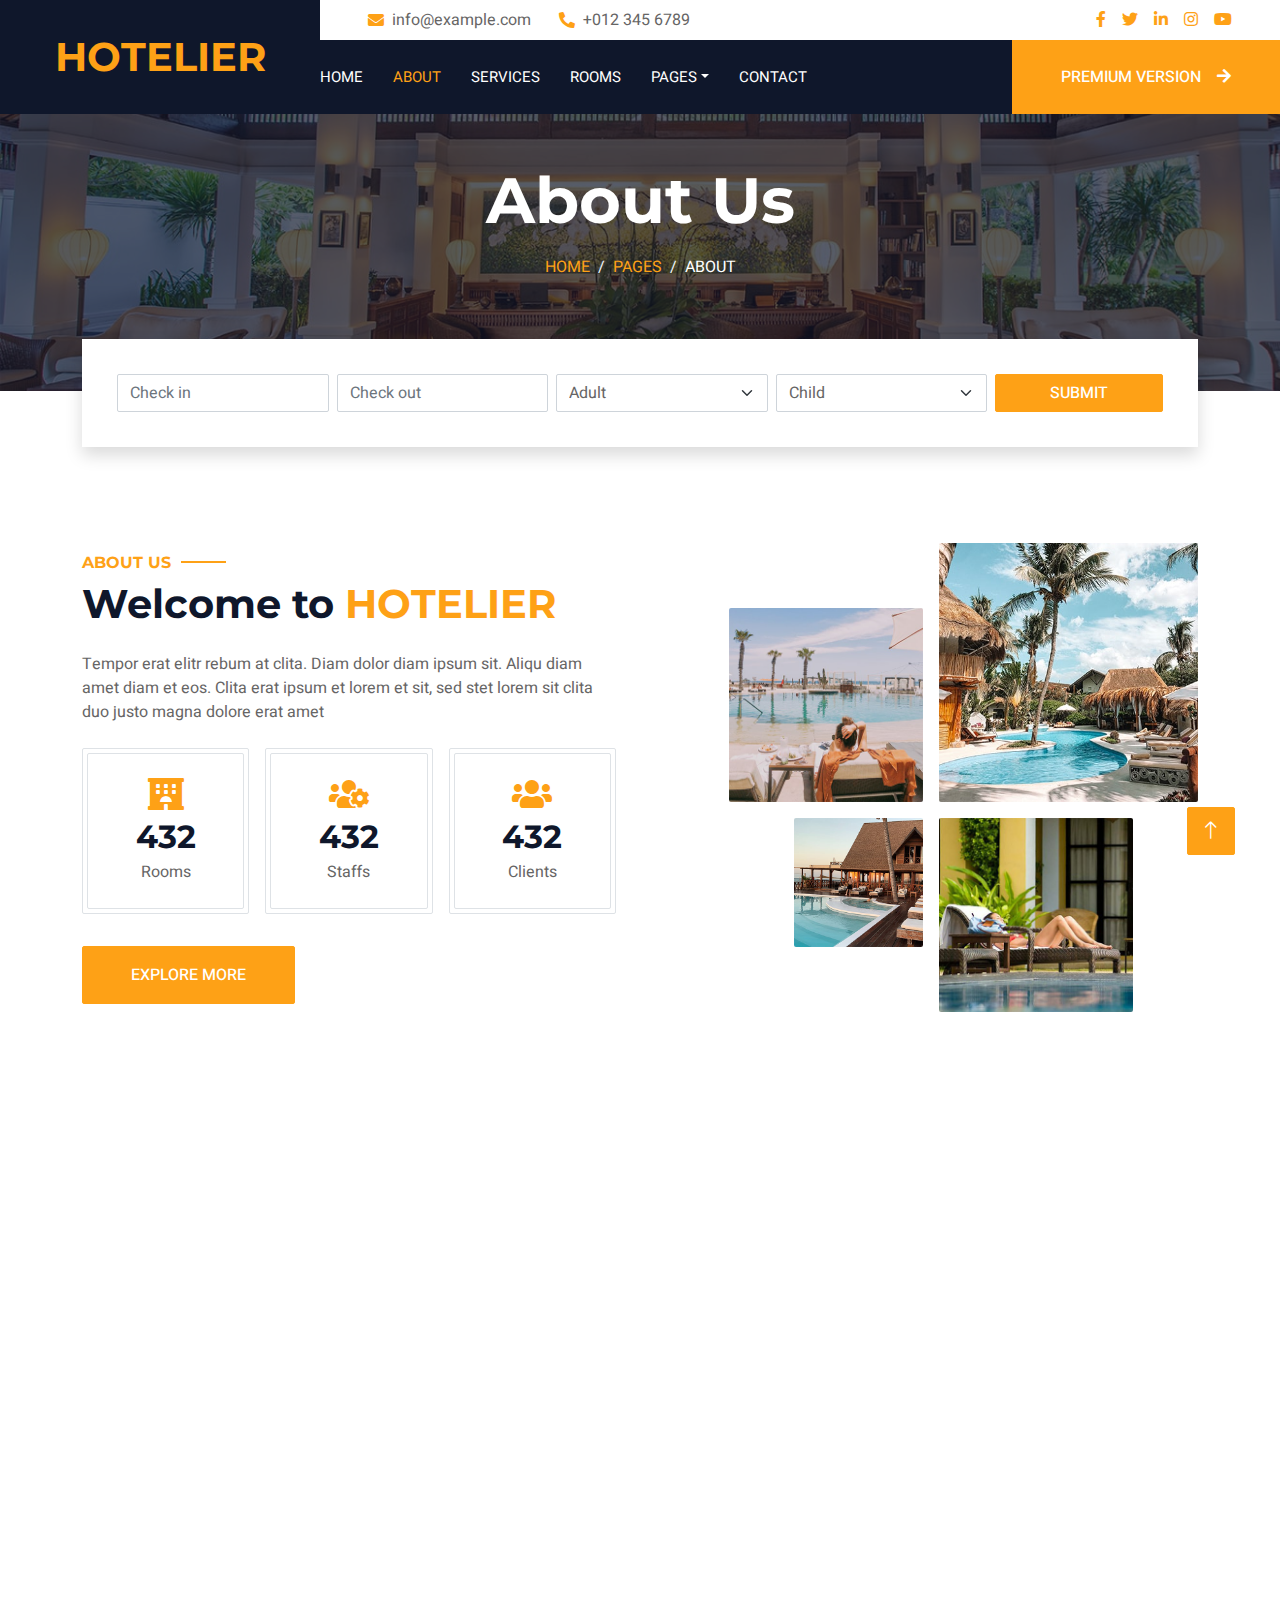
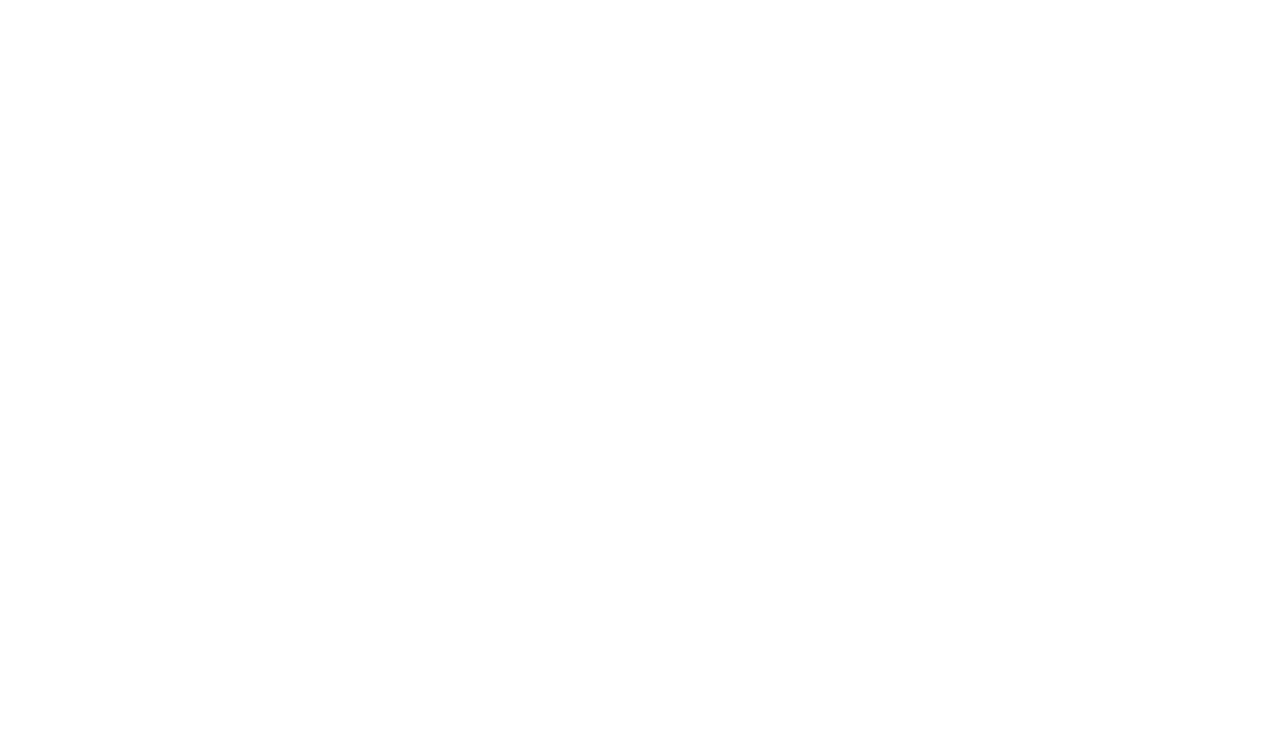
==== about.html @ fce23c92 "added" ====
<!DOCTYPE html>
<html lang="en">

<head>
    <meta charset="utf-8">
    <title>Hotelier - Hotel HTML Template</title>
    <meta content="width=device-width, initial-scale=1.0" name="viewport">
    <meta content="" name="keywords">
    <meta content="" name="description">

    <!-- Favicon -->
    <link href="img/favicon.ico" rel="icon">

    <!-- Google Web Fonts -->
    <link rel="preconnect" href="https://fonts.googleapis.com">
    <link rel="preconnect" href="https://fonts.gstatic.com" crossorigin>
    <link href="https://fonts.googleapis.com/css2?family=Heebo:wght@400;500;600;700&family=Montserrat:wght@400;500;600;700&display=swap" rel="stylesheet">  

    <!-- Icon Font Stylesheet -->
    <link href="https://cdnjs.cloudflare.com/ajax/libs/font-awesome/5.10.0/css/all.min.css" rel="stylesheet">
    <link href="https://cdn.jsdelivr.net/npm/bootstrap-icons@1.4.1/font/bootstrap-icons.css" rel="stylesheet">

    <!-- Libraries Stylesheet -->
    <link href="lib/animate/animate.min.css" rel="stylesheet">
    <link href="lib/owlcarousel/assets/owl.carousel.min.css" rel="stylesheet">
    <link href="lib/tempusdominus/css/tempusdominus-bootstrap-4.min.css" rel="stylesheet" />

    <!-- Customized Bootstrap Stylesheet -->
    <link href="css/bootstrap.min.css" rel="stylesheet">

    <!-- Template Stylesheet -->
    <link href="css/style.css" rel="stylesheet">
</head>

<body>
    <div class="container-xxl bg-white p-0">
        <!-- Spinner Start -->
        <div id="spinner" class="show bg-white position-fixed translate-middle w-100 vh-100 top-50 start-50 d-flex align-items-center justify-content-center">
            <div class="spinner-border text-primary" style="width: 3rem; height: 3rem;" role="status">
                <span class="sr-only">Loading...</span>
            </div>
        </div>
        <!-- Spinner End -->

        <!-- Header Start -->
        <div class="container-fluid bg-dark px-0">
            <div class="row gx-0">
                <div class="col-lg-3 bg-dark d-none d-lg-block">
                    <a href="index.html" class="navbar-brand w-100 h-100 m-0 p-0 d-flex align-items-center justify-content-center">
                        <h1 class="m-0 text-primary text-uppercase">Hotelier</h1>
                    </a>
                </div>
                <div class="col-lg-9">
                    <div class="row gx-0 bg-white d-none d-lg-flex">
                        <div class="col-lg-7 px-5 text-start">
                            <div class="h-100 d-inline-flex align-items-center py-2 me-4">
                                <i class="fa fa-envelope text-primary me-2"></i>
                                <p class="mb-0">info@example.com</p>
                            </div>
                            <div class="h-100 d-inline-flex align-items-center py-2">
                                <i class="fa fa-phone-alt text-primary me-2"></i>
                                <p class="mb-0">+012 345 6789</p>
                            </div>
                        </div>
                        <div class="col-lg-5 px-5 text-end">
                            <div class="d-inline-flex align-items-center py-2">
                                <a class="me-3" href=""><i class="fab fa-facebook-f"></i></a>
                                <a class="me-3" href=""><i class="fab fa-twitter"></i></a>
                                <a class="me-3" href=""><i class="fab fa-linkedin-in"></i></a>
                                <a class="me-3" href=""><i class="fab fa-instagram"></i></a>
                                <a class="" href=""><i class="fab fa-youtube"></i></a>
                            </div>
                        </div>
                    </div>
                    <nav class="navbar navbar-expand-lg bg-dark navbar-dark p-3 p-lg-0">
                        <a href="index.html" class="navbar-brand d-block d-lg-none">
                            <h1 class="m-0 text-primary text-uppercase">Hotelier</h1>
                        </a>
                        <button type="button" class="navbar-toggler" data-bs-toggle="collapse" data-bs-target="#navbarCollapse">
                            <span class="navbar-toggler-icon"></span>
                        </button>
                        <div class="collapse navbar-collapse justify-content-between" id="navbarCollapse">
                            <div class="navbar-nav mr-auto py-0">
                                <a href="index.html" class="nav-item nav-link">Home</a>
                                <a href="about.html" class="nav-item nav-link active">About</a>
                                <a href="service.html" class="nav-item nav-link">Services</a>
                                <a href="room.html" class="nav-item nav-link">Rooms</a>
                                <div class="nav-item dropdown">
                                    <a href="#" class="nav-link dropdown-toggle" data-bs-toggle="dropdown">Pages</a>
                                    <div class="dropdown-menu rounded-0 m-0">
                                        <a href="booking.html" class="dropdown-item">Booking</a>
                                        <a href="team.html" class="dropdown-item">Our Team</a>
                                        <a href="testimonial.html" class="dropdown-item">Testimonial</a>
                                    </div>
                                </div>
                                <a href="contact.html" class="nav-item nav-link">Contact</a>
                            </div>
                            <a href="https://htmlcodex.com/hotel-html-template-pro" class="btn btn-primary rounded-0 py-4 px-md-5 d-none d-lg-block">Premium Version<i class="fa fa-arrow-right ms-3"></i></a>
                        </div>
                    </nav>
                </div>
            </div>
        </div>
        <!-- Header End -->


        <!-- Page Header Start -->
        <div class="container-fluid page-header mb-5 p-0" style="background-image: url(img/carousel-1.jpg);">
            <div class="container-fluid page-header-inner py-5">
                <div class="container text-center pb-5">
                    <h1 class="display-3 text-white mb-3 animated slideInDown">About Us</h1>
                    <nav aria-label="breadcrumb">
                        <ol class="breadcrumb justify-content-center text-uppercase">
                            <li class="breadcrumb-item"><a href="#">Home</a></li>
                            <li class="breadcrumb-item"><a href="#">Pages</a></li>
                            <li class="breadcrumb-item text-white active" aria-current="page">About</li>
                        </ol>
                    </nav>
                </div>
            </div>
        </div>
        <!-- Page Header End -->


        <!-- Booking Start -->
        <div class="container-fluid booking pb-5 wow fadeIn" data-wow-delay="0.1s">
            <div class="container">
                <div class="bg-white shadow" style="padding: 35px;">
                    <div class="row g-2">
                        <div class="col-md-10">
                            <div class="row g-2">
                                <div class="col-md-3">
                                    <div class="date" id="date1" data-target-input="nearest">
                                        <input type="text" class="form-control datetimepicker-input"
                                            placeholder="Check in" data-target="#date1" data-toggle="datetimepicker" />
                                    </div>
                                </div>
                                <div class="col-md-3">
                                    <div class="date" id="date2" data-target-input="nearest">
                                        <input type="text" class="form-control datetimepicker-input" placeholder="Check out" data-target="#date2" data-toggle="datetimepicker"/>
                                    </div>
                                </div>
                                <div class="col-md-3">
                                    <select class="form-select">
                                        <option selected>Adult</option>
                                        <option value="1">Adult 1</option>
                                        <option value="2">Adult 2</option>
                                        <option value="3">Adult 3</option>
                                    </select>
                                </div>
                                <div class="col-md-3">
                                    <select class="form-select">
                                        <option selected>Child</option>
                                        <option value="1">Child 1</option>
                                        <option value="2">Child 2</option>
                                        <option value="3">Child 3</option>
                                    </select>
                                </div>
                            </div>
                        </div>
                        <div class="col-md-2">
                            <button class="btn btn-primary w-100">Submit</button>
                        </div>
                    </div>
                </div>
            </div>
        </div>
        <!-- Booking End -->


        <!-- About Start -->
        <div class="container-xxl py-5">
            <div class="container">
                <div class="row g-5 align-items-center">
                    <div class="col-lg-6">
                        <h6 class="section-title text-start text-primary text-uppercase">About Us</h6>
                        <h1 class="mb-4">Welcome to <span class="text-primary text-uppercase">Hotelier</span></h1>
                        <p class="mb-4">Tempor erat elitr rebum at clita. Diam dolor diam ipsum sit. Aliqu diam amet diam et eos. Clita erat ipsum et lorem et sit, sed stet lorem sit clita duo justo magna dolore erat amet</p>
                        <div class="row g-3 pb-4">
                            <div class="col-sm-4 wow fadeIn" data-wow-delay="0.1s">
                                <div class="border rounded p-1">
                                    <div class="border rounded text-center p-4">
                                        <i class="fa fa-hotel fa-2x text-primary mb-2"></i>
                                        <h2 class="mb-1" data-toggle="counter-up">1234</h2>
                                        <p class="mb-0">Rooms</p>
                                    </div>
                                </div>
                            </div>
                            <div class="col-sm-4 wow fadeIn" data-wow-delay="0.3s">
                                <div class="border rounded p-1">
                                    <div class="border rounded text-center p-4">
                                        <i class="fa fa-users-cog fa-2x text-primary mb-2"></i>
                                        <h2 class="mb-1" data-toggle="counter-up">1234</h2>
                                        <p class="mb-0">Staffs</p>
                                    </div>
                                </div>
                            </div>
                            <div class="col-sm-4 wow fadeIn" data-wow-delay="0.5s">
                                <div class="border rounded p-1">
                                    <div class="border rounded text-center p-4">
                                        <i class="fa fa-users fa-2x text-primary mb-2"></i>
                                        <h2 class="mb-1" data-toggle="counter-up">1234</h2>
                                        <p class="mb-0">Clients</p>
                                    </div>
                                </div>
                            </div>
                        </div>
                        <a class="btn btn-primary py-3 px-5 mt-2" href="">Explore More</a>
                    </div>
                    <div class="col-lg-6">
                        <div class="row g-3">
                            <div class="col-6 text-end">
                                <img class="img-fluid rounded w-75 wow zoomIn" data-wow-delay="0.1s" src="img/about-1.jpg" style="margin-top: 25%;">
                            </div>
                            <div class="col-6 text-start">
                                <img class="img-fluid rounded w-100 wow zoomIn" data-wow-delay="0.3s" src="img/about-2.jpg">
                            </div>
                            <div class="col-6 text-end">
                                <img class="img-fluid rounded w-50 wow zoomIn" data-wow-delay="0.5s" src="img/about-3.jpg">
                            </div>
                            <div class="col-6 text-start">
                                <img class="img-fluid rounded w-75 wow zoomIn" data-wow-delay="0.7s" src="img/about-4.jpg">
                            </div>
                        </div>
                    </div>
                </div>
            </div>
        </div>
        <!-- About End -->


        <!-- Team Start -->
        <div class="container-xxl py-5">
            <div class="container">
                <div class="text-center wow fadeInUp" data-wow-delay="0.1s">
                    <h6 class="section-title text-center text-primary text-uppercase">Our Team</h6>
                    <h1 class="mb-5">Explore Our <span class="text-primary text-uppercase">Staffs</span></h1>
                </div>
                <div class="row g-4">
                    <div class="col-lg-3 col-md-6 wow fadeInUp" data-wow-delay="0.1s">
                        <div class="rounded shadow overflow-hidden">
                            <div class="position-relative">
                                <img class="img-fluid" src="img/team-1.jpg" alt="">
                                <div class="position-absolute start-50 top-100 translate-middle d-flex align-items-center">
                                    <a class="btn btn-square btn-primary mx-1" href=""><i class="fab fa-facebook-f"></i></a>
                                    <a class="btn btn-square btn-primary mx-1" href=""><i class="fab fa-twitter"></i></a>
                                    <a class="btn btn-square btn-primary mx-1" href=""><i class="fab fa-instagram"></i></a>
                                </div>
                            </div>
                            <div class="text-center p-4 mt-3">
                                <h5 class="fw-bold mb-0">Full Name</h5>
                                <small>Designation</small>
                            </div>
                        </div>
                    </div>
                    <div class="col-lg-3 col-md-6 wow fadeInUp" data-wow-delay="0.3s">
                        <div class="rounded shadow overflow-hidden">
                            <div class="position-relative">
                                <img class="img-fluid" src="img/team-2.jpg" alt="">
                                <div class="position-absolute start-50 top-100 translate-middle d-flex align-items-center">
                                    <a class="btn btn-square btn-primary mx-1" href=""><i class="fab fa-facebook-f"></i></a>
                                    <a class="btn btn-square btn-primary mx-1" href=""><i class="fab fa-twitter"></i></a>
                                    <a class="btn btn-square btn-primary mx-1" href=""><i class="fab fa-instagram"></i></a>
                                </div>
                            </div>
                            <div class="text-center p-4 mt-3">
                                <h5 class="fw-bold mb-0">Full Name</h5>
                                <small>Designation</small>
                            </div>
                        </div>
                    </div>
                    <div class="col-lg-3 col-md-6 wow fadeInUp" data-wow-delay="0.5s">
                        <div class="rounded shadow overflow-hidden">
                            <div class="position-relative">
                                <img class="img-fluid" src="img/team-3.jpg" alt="">
                                <div class="position-absolute start-50 top-100 translate-middle d-flex align-items-center">
                                    <a class="btn btn-square btn-primary mx-1" href=""><i class="fab fa-facebook-f"></i></a>
                                    <a class="btn btn-square btn-primary mx-1" href=""><i class="fab fa-twitter"></i></a>
                                    <a class="btn btn-square btn-primary mx-1" href=""><i class="fab fa-instagram"></i></a>
                                </div>
                            </div>
                            <div class="text-center p-4 mt-3">
                                <h5 class="fw-bold mb-0">Full Name</h5>
                                <small>Designation</small>
                            </div>
                        </div>
                    </div>
                    <div class="col-lg-3 col-md-6 wow fadeInUp" data-wow-delay="0.7s">
                        <div class="rounded shadow overflow-hidden">
                            <div class="position-relative">
                                <img class="img-fluid" src="img/team-4.jpg" alt="">
                                <div class="position-absolute start-50 top-100 translate-middle d-flex align-items-center">
                                    <a class="btn btn-square btn-primary mx-1" href=""><i class="fab fa-facebook-f"></i></a>
                                    <a class="btn btn-square btn-primary mx-1" href=""><i class="fab fa-twitter"></i></a>
                                    <a class="btn btn-square btn-primary mx-1" href=""><i class="fab fa-instagram"></i></a>
                                </div>
                            </div>
                            <div class="text-center p-4 mt-3">
                                <h5 class="fw-bold mb-0">Full Name</h5>
                                <small>Designation</small>
                            </div>
                        </div>
                    </div>
                </div>
            </div>
        </div>
        <!-- Team End -->


        <!-- Newsletter Start -->
        <div class="container newsletter mt-5 wow fadeIn" data-wow-delay="0.1s">
            <div class="row justify-content-center">
                <div class="col-lg-10 border rounded p-1">
                    <div class="border rounded text-center p-1">
                        <div class="bg-white rounded text-center p-5">
                            <h4 class="mb-4">Subscribe Our <span class="text-primary text-uppercase">Newsletter</span></h4>
                            <div class="position-relative mx-auto" style="max-width: 400px;">
                                <input class="form-control w-100 py-3 ps-4 pe-5" type="text" placeholder="Enter your email">
                                <button type="button" class="btn btn-primary py-2 px-3 position-absolute top-0 end-0 mt-2 me-2">Submit</button>
                            </div>
                        </div>
                    </div>
                </div>
            </div>
        </div>
        <!-- Newsletter Start -->
        

        <!-- Footer Start -->
        <div class="container-fluid bg-dark text-light footer wow fadeIn" data-wow-delay="0.1s">
            <div class="container pb-5">
                <div class="row g-5">
                    <div class="col-md-6 col-lg-4">
                        <div class="bg-primary rounded p-4">
                            <a href="index.html"><h1 class="text-white text-uppercase mb-3">Hotelier</h1></a>
                            <p class="text-white mb-0">
								Download <a class="text-dark fw-medium" href="https://htmlcodex.com/hotel-html-template-pro">Hotelier – Premium Version</a>, build a professional website for your hotel business and grab the attention of new visitors upon your site’s launch.
							</p>
                        </div>
                    </div>
                    <div class="col-md-6 col-lg-3">
                        <h6 class="section-title text-start text-primary text-uppercase mb-4">Contact</h6>
                        <p class="mb-2"><i class="fa fa-map-marker-alt me-3"></i>123 Street, New York, USA</p>
                        <p class="mb-2"><i class="fa fa-phone-alt me-3"></i>+012 345 67890</p>
                        <p class="mb-2"><i class="fa fa-envelope me-3"></i>info@example.com</p>
                        <div class="d-flex pt-2">
                            <a class="btn btn-outline-light btn-social" href=""><i class="fab fa-twitter"></i></a>
                            <a class="btn btn-outline-light btn-social" href=""><i class="fab fa-facebook-f"></i></a>
                            <a class="btn btn-outline-light btn-social" href=""><i class="fab fa-youtube"></i></a>
                            <a class="btn btn-outline-light btn-social" href=""><i class="fab fa-linkedin-in"></i></a>
                        </div>
                    </div>
                    <div class="col-lg-5 col-md-12">
                        <div class="row gy-5 g-4">
                            <div class="col-md-6">
                                <h6 class="section-title text-start text-primary text-uppercase mb-4">Company</h6>
                                <a class="btn btn-link" href="">About Us</a>
                                <a class="btn btn-link" href="">Contact Us</a>
                                <a class="btn btn-link" href="">Privacy Policy</a>
                                <a class="btn btn-link" href="">Terms & Condition</a>
                                <a class="btn btn-link" href="">Support</a>
                            </div>
                            <div class="col-md-6">
                                <h6 class="section-title text-start text-primary text-uppercase mb-4">Services</h6>
                                <a class="btn btn-link" href="">Food & Restaurant</a>
                                <a class="btn btn-link" href="">Spa & Fitness</a>
                                <a class="btn btn-link" href="">Sports & Gaming</a>
                                <a class="btn btn-link" href="">Event & Party</a>
                                <a class="btn btn-link" href="">GYM & Yoga</a>
                            </div>
                        </div>
                    </div>
                </div>
            </div>
            <div class="container">
                <div class="copyright">
                    <div class="row">
                        <div class="col-md-6 text-center text-md-start mb-3 mb-md-0">
                            &copy; <a class="border-bottom" href="#">Your Site Name</a>, All Right Reserved. 
							
							<!--/*** This template is free as long as you keep the footer author’s credit link/attribution link/backlink. If you'd like to use the template without the footer author’s credit link/attribution link/backlink, you can purchase the Credit Removal License from "https://htmlcodex.com/credit-removal". Thank you for your support. ***/-->
							Designed By <a class="border-bottom" href="https://htmlcodex.com">HTML Codex</a>
                        </div>
                        <div class="col-md-6 text-center text-md-end">
                            <div class="footer-menu">
                                <a href="">Home</a>
                                <a href="">Cookies</a>
                                <a href="">Help</a>
                                <a href="">FQAs</a>
                            </div>
                        </div>
                    </div>
                </div>
            </div>
        </div>
        <!-- Footer End -->


        <!-- Back to Top -->
        <a href="#" class="btn btn-lg btn-primary btn-lg-square back-to-top"><i class="bi bi-arrow-up"></i></a>
    </div>

    <!-- JavaScript Libraries -->
    <script src="https://code.jquery.com/jquery-3.4.1.min.js"></script>
    <script src="https://cdn.jsdelivr.net/npm/bootstrap@5.0.0/dist/js/bootstrap.bundle.min.js"></script>
    <script src="lib/wow/wow.min.js"></script>
    <script src="lib/easing/easing.min.js"></script>
    <script src="lib/waypoints/waypoints.min.js"></script>
    <script src="lib/counterup/counterup.min.js"></script>
    <script src="lib/owlcarousel/owl.carousel.min.js"></script>
    <script src="lib/tempusdominus/js/moment.min.js"></script>
    <script src="lib/tempusdominus/js/moment-timezone.min.js"></script>
    <script src="lib/tempusdominus/js/tempusdominus-bootstrap-4.min.js"></script>

    <!-- Template Javascript -->
    <script src="js/main.js"></script>
</body>

</html>
---- css/style.css ----
/********** Template CSS **********/
:root {
    --primary: #FEA116;
    --light: #F1F8FF;
    --dark: #0F172B;
}

.fw-medium {
    font-weight: 500 !important;
}

.fw-semi-bold {
    font-weight: 600 !important;
}

.back-to-top {
    position: fixed;
    display: none;
    right: 45px;
    bottom: 45px;
    z-index: 99;
}


/*** Spinner ***/
#spinner {
    opacity: 0;
    visibility: hidden;
    transition: opacity .5s ease-out, visibility 0s linear .5s;
    z-index: 99999;
}

#spinner.show {
    transition: opacity .5s ease-out, visibility 0s linear 0s;
    visibility: visible;
    opacity: 1;
}


/*** Button ***/
.btn {
    font-weight: 500;
    text-transform: uppercase;
    transition: .5s;
}

.btn.btn-primary,
.btn.btn-secondary {
    color: #FFFFFF;
}

.btn-square {
    width: 38px;
    height: 38px;
}

.btn-sm-square {
    width: 32px;
    height: 32px;
}

.btn-lg-square {
    width: 48px;
    height: 48px;
}

.btn-square,
.btn-sm-square,
.btn-lg-square {
    padding: 0;
    display: flex;
    align-items: center;
    justify-content: center;
    font-weight: normal;
    border-radius: 2px;
}


/*** Navbar ***/
.navbar-dark .navbar-nav .nav-link {
    margin-right: 30px;
    padding: 25px 0;
    color: #FFFFFF;
    font-size: 15px;
    text-transform: uppercase;
    outline: none;
}

.navbar-dark .navbar-nav .nav-link:hover,
.navbar-dark .navbar-nav .nav-link.active {
    color: var(--primary);
}

@media (max-width: 991.98px) {
    .navbar-dark .navbar-nav .nav-link  {
        margin-right: 0;
        padding: 10px 0;
    }
}


/*** Header ***/
.carousel-caption {
    top: 0;
    left: 0;
    right: 0;
    bottom: 0;
    background: rgba(15, 23, 43, .7);
    z-index: 1;
}

.carousel-control-prev,
.carousel-control-next {
    width: 10%;
}

.carousel-control-prev-icon,
.carousel-control-next-icon {
    width: 3rem;
    height: 3rem;
}

@media (max-width: 768px) {
    #header-carousel .carousel-item {
        position: relative;
        min-height: 450px;
    }
    
    #header-carousel .carousel-item img {
        position: absolute;
        width: 100%;
        height: 100%;
        object-fit: cover;
    }
}

.page-header {
    background-position: center center;
    background-repeat: no-repeat;
    background-size: cover;
}

.page-header-inner {
    background: rgba(15, 23, 43, .7);
}

.breadcrumb-item + .breadcrumb-item::before {
    color: var(--light);
}

.booking {
    position: relative;
    margin-top: -100px !important;
    z-index: 1;
}


/*** Section Title ***/
.section-title {
    position: relative;
    display: inline-block;
}

.section-title::before {
    position: absolute;
    content: "";
    width: 45px;
    height: 2px;
    top: 50%;
    left: -55px;
    margin-top: -1px;
    background: var(--primary);
}

.section-title::after {
    position: absolute;
    content: "";
    width: 45px;
    height: 2px;
    top: 50%;
    right: -55px;
    margin-top: -1px;
    background: var(--primary);
}

.section-title.text-start::before,
.section-title.text-end::after {
    display: none;
}


/*** Service ***/
.service-item {
    height: 320px;
    padding: 30px;
    display: flex;
    flex-direction: column;
    justify-content: center;
    text-align: center;
    background: #FFFFFF;
    box-shadow: 0 0 45px rgba(0, 0, 0, .08);
    transition: .5s;
}

.service-item:hover {
    background: var(--primary);
}

.service-item .service-icon {
    margin: 0 auto 30px auto;
    width: 65px;
    height: 65px;
    transition: .5s;
}

.service-item i,
.service-item h5,
.service-item p {
    transition: .5s;
}

.service-item:hover i,
.service-item:hover h5,
.service-item:hover p {
    color: #FFFFFF !important;
}


/*** Youtube Video ***/
.video {
    position: relative;
    height: 100%;
    min-height: 500px;
    background: linear-gradient(rgba(15, 23, 43, .1), rgba(15, 23, 43, .1)), url(../img/video.jpg);
    background-position: center center;
    background-repeat: no-repeat;
    background-size: cover;
}

.video .btn-play {
    position: absolute;
    z-index: 3;
    top: 50%;
    left: 50%;
    transform: translateX(-50%) translateY(-50%);
    box-sizing: content-box;
    display: block;
    width: 32px;
    height: 44px;
    border-radius: 50%;
    border: none;
    outline: none;
    padding: 18px 20px 18px 28px;
}

.video .btn-play:before {
    content: "";
    position: absolute;
    z-index: 0;
    left: 50%;
    top: 50%;
    transform: translateX(-50%) translateY(-50%);
    display: block;
    width: 100px;
    height: 100px;
    background: var(--primary);
    border-radius: 50%;
    animation: pulse-border 1500ms ease-out infinite;
}

.video .btn-play:after {
    content: "";
    position: absolute;
    z-index: 1;
    left: 50%;
    top: 50%;
    transform: translateX(-50%) translateY(-50%);
    display: block;
    width: 100px;
    height: 100px;
    background: var(--primary);
    border-radius: 50%;
    transition: all 200ms;
}

.video .btn-play img {
    position: relative;
    z-index: 3;
    max-width: 100%;
    width: auto;
    height: auto;
}

.video .btn-play span {
    display: block;
    position: relative;
    z-index: 3;
    width: 0;
    height: 0;
    border-left: 32px solid var(--dark);
    border-top: 22px solid transparent;
    border-bottom: 22px solid transparent;
}

@keyframes pulse-border {
    0% {
        transform: translateX(-50%) translateY(-50%) translateZ(0) scale(1);
        opacity: 1;
    }

    100% {
        transform: translateX(-50%) translateY(-50%) translateZ(0) scale(1.5);
        opacity: 0;
    }
}

#videoModal {
    z-index: 99999;
}

#videoModal .modal-dialog {
    position: relative;
    max-width: 800px;
    margin: 60px auto 0 auto;
}

#videoModal .modal-body {
    position: relative;
    padding: 0px;
}

#videoModal .close {
    position: absolute;
    width: 30px;
    height: 30px;
    right: 0px;
    top: -30px;
    z-index: 999;
    font-size: 30px;
    font-weight: normal;
    color: #FFFFFF;
    background: #000000;
    opacity: 1;
}


/*** Testimonial ***/
.testimonial {
    background: linear-gradient(rgba(15, 23, 43, .7), rgba(15, 23, 43, .7)), url(../img/carousel-2.jpg);
    background-position: center center;
    background-repeat: no-repeat;
    background-size: cover;
}

.testimonial-carousel {
    padding-left: 65px;
    padding-right: 65px;
}

.testimonial-carousel .testimonial-item {
    padding: 30px;
}

.testimonial-carousel .owl-nav {
    position: absolute;
    width: 100%;
    height: 40px;
    top: calc(50% - 20px);
    left: 0;
    display: flex;
    justify-content: space-between;
    z-index: 1;
}

.testimonial-carousel .owl-nav .owl-prev,
.testimonial-carousel .owl-nav .owl-next {
    position: relative;
    width: 40px;
    height: 40px;
    display: flex;
    align-items: center;
    justify-content: center;
    color: #FFFFFF;
    background: var(--primary);
    border-radius: 2px;
    font-size: 18px;
    transition: .5s;
}

.testimonial-carousel .owl-nav .owl-prev:hover,
.testimonial-carousel .owl-nav .owl-next:hover {
    color: var(--primary);
    background: #FFFFFF;
}


/*** Team ***/
.team-item,
.team-item .bg-primary,
.team-item .bg-primary i {
    transition: .5s;
}

.team-item:hover {
    border-color: var(--secondary) !important;
}

.team-item:hover .bg-primary {
    background: var(--secondary) !important;
}

.team-item:hover .bg-primary i {
    color: var(--secondary) !important;
}


/*** Footer ***/
.newsletter {
    position: relative;
    z-index: 1;
}

.footer {
    position: relative;
    margin-top: -110px;
    padding-top: 180px;
}

.footer .btn.btn-social {
    margin-right: 5px;
    width: 35px;
    height: 35px;
    display: flex;
    align-items: center;
    justify-content: center;
    color: var(--light);
    border: 1px solid #FFFFFF;
    border-radius: 35px;
    transition: .3s;
}

.footer .btn.btn-social:hover {
    color: var(--primary);
}

.footer .btn.btn-link {
    display: block;
    margin-bottom: 5px;
    padding: 0;
    text-align: left;
    color: #FFFFFF;
    font-size: 15px;
    font-weight: normal;
    text-transform: capitalize;
    transition: .3s;
}

.footer .btn.btn-link::before {
    position: relative;
    content: "\f105";
    font-family: "Font Awesome 5 Free";
    font-weight: 900;
    margin-right: 10px;
}

.footer .btn.btn-link:hover {
    letter-spacing: 1px;
    box-shadow: none;
}

.footer .copyright {
    padding: 25px 0;
    font-size: 15px;
    border-top: 1px solid rgba(256, 256, 256, .1);
}

.footer .copyright a {
    color: var(--light);
}

.footer .footer-menu a {
    margin-right: 15px;
    padding-right: 15px;
    border-right: 1px solid rgba(255, 255, 255, .3);
}

.footer .footer-menu a:last-child {
    margin-right: 0;
    padding-right: 0;
    border-right: none;
}
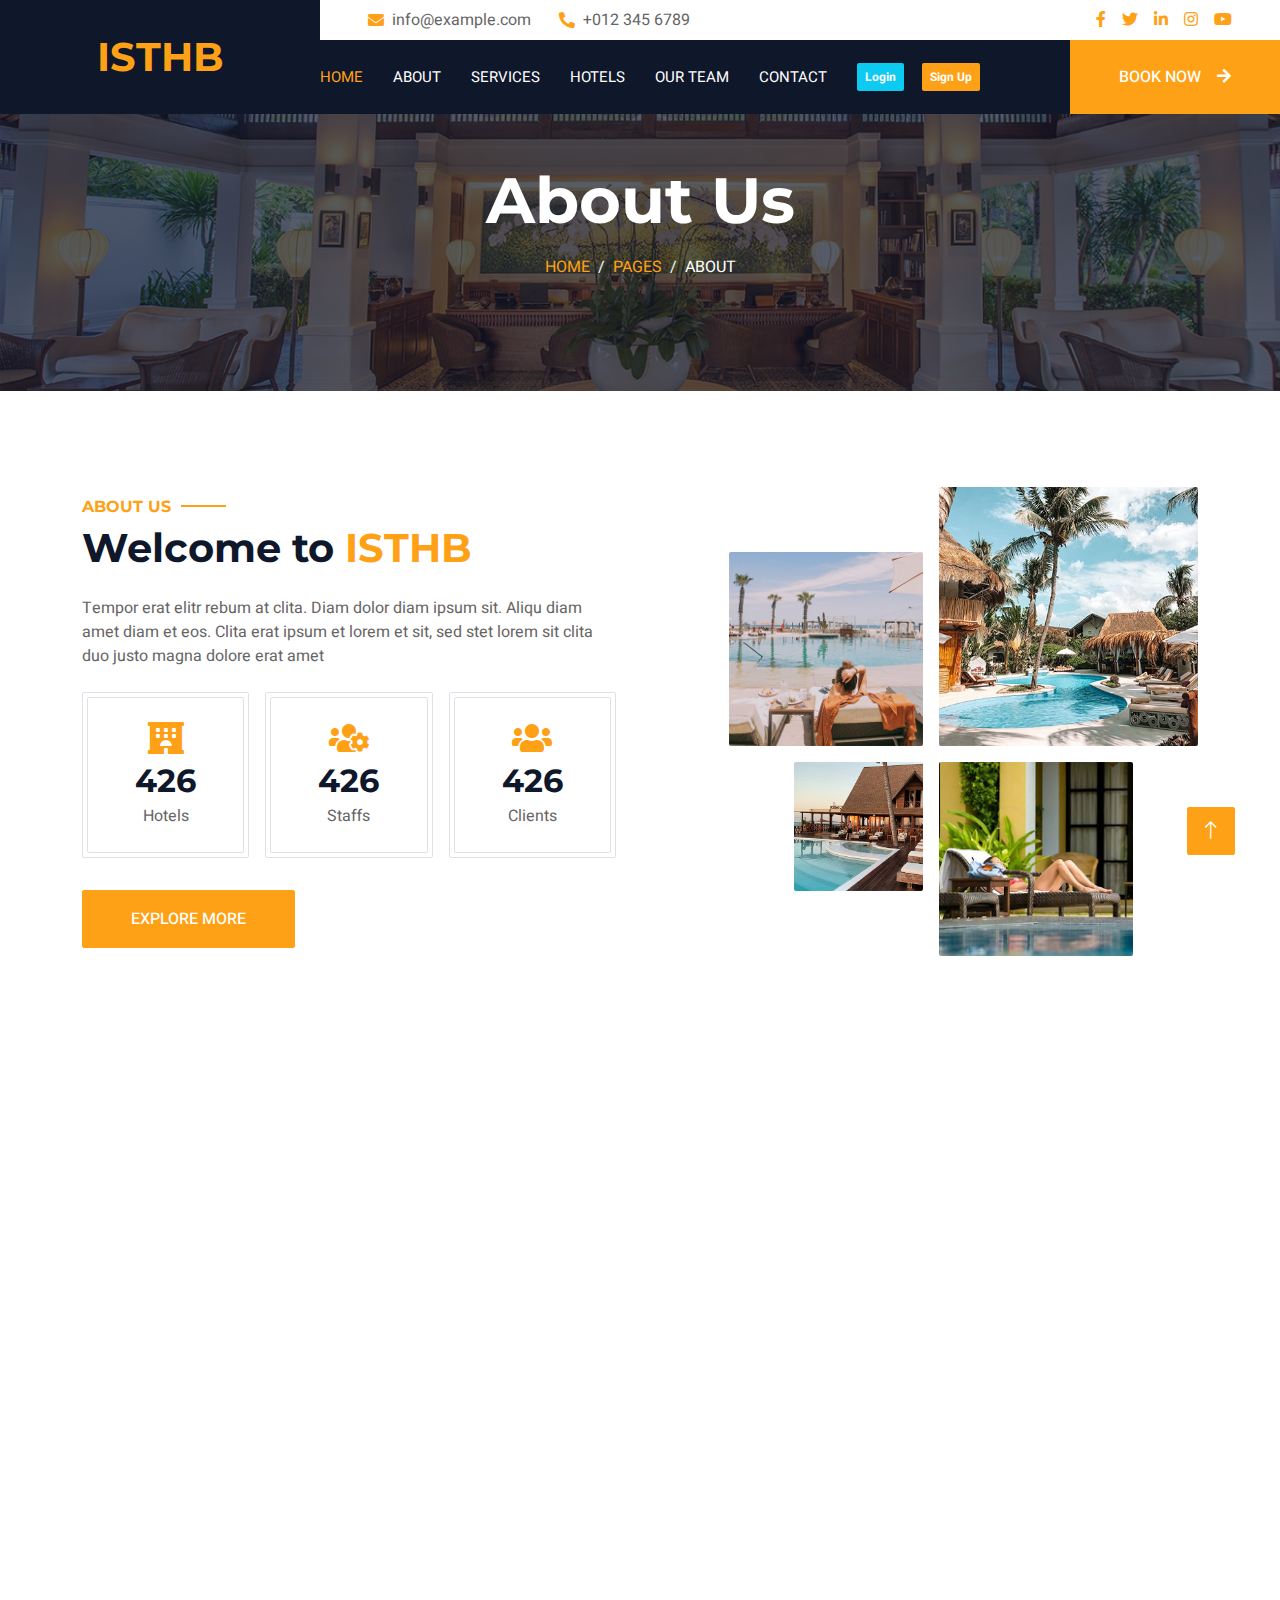
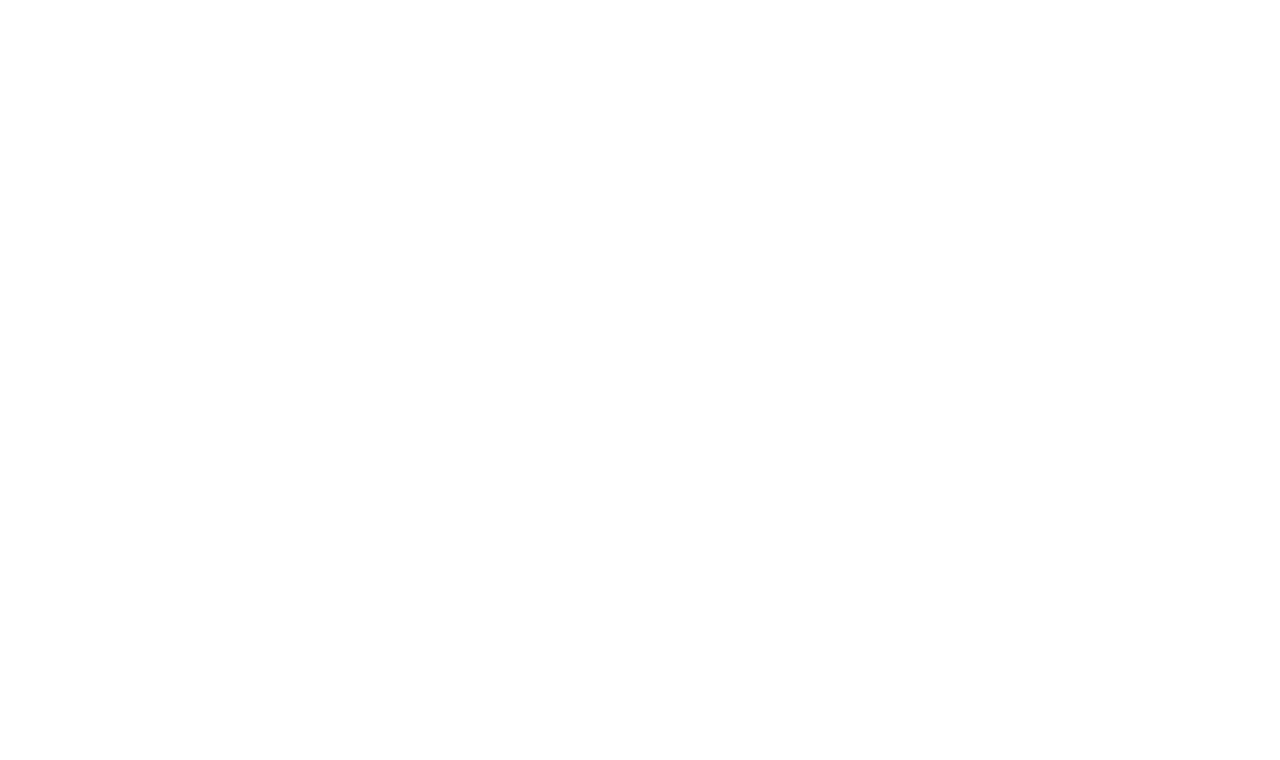
==== commit 13385cac: "updated simple" ====
--- a/about.html
+++ b/about.html
@@ -3,7 +3,7 @@
 
 <head>
     <meta charset="utf-8">
-    <title>Hotelier - Hotel HTML Template</title>
+    <title>ISTHB - Hotel HTML Template</title>
     <meta content="width=device-width, initial-scale=1.0" name="viewport">
     <meta content="" name="keywords">
     <meta content="" name="description">
@@ -47,7 +47,7 @@
             <div class="row gx-0">
                 <div class="col-lg-3 bg-dark d-none d-lg-block">
                     <a href="index.html" class="navbar-brand w-100 h-100 m-0 p-0 d-flex align-items-center justify-content-center">
-                        <h1 class="m-0 text-primary text-uppercase">Hotelier</h1>
+                        <h1 class="m-0 text-primary text-uppercase">ISTHB</h1>
                     </a>
                 </div>
                 <div class="col-lg-9">
@@ -73,29 +73,43 @@
                         </div>
                     </div>
                     <nav class="navbar navbar-expand-lg bg-dark navbar-dark p-3 p-lg-0">
-                        <a href="index.html" class="navbar-brand d-block d-lg-none">
-                            <h1 class="m-0 text-primary text-uppercase">Hotelier</h1>
+                        <a href="./" class="navbar-brand d-block d-lg-none">
+                            <h1 class="m-0 text-primary text-uppercase">ISTHB</h1>
                         </a>
-                        <button type="button" class="navbar-toggler" data-bs-toggle="collapse" data-bs-target="#navbarCollapse">
+                        <button type="button" class="navbar-toggler" data-bs-toggle="collapse"
+                            data-bs-target="#navbarCollapse">
                             <span class="navbar-toggler-icon"></span>
                         </button>
                         <div class="collapse navbar-collapse justify-content-between" id="navbarCollapse">
                             <div class="navbar-nav mr-auto py-0">
-                                <a href="index.html" class="nav-item nav-link">Home</a>
-                                <a href="about.html" class="nav-item nav-link active">About</a>
-                                <a href="service.html" class="nav-item nav-link">Services</a>
-                                <a href="room.html" class="nav-item nav-link">Rooms</a>
-                                <div class="nav-item dropdown">
+                                <a href="/" class="nav-item nav-link active">Home</a>
+                                <a href="./about.html" class="nav-item nav-link">About</a>
+                                <a href="./service.html" class="nav-item nav-link">Services</a>
+                                <a href="./hotel_lists.html" class="nav-item nav-link">Hotels</a>
+                                <a href="./team.html" class="nav-item nav-link">Our Team</a>
+
+                                <!-- <div class="nav-item dropdown">
                                     <a href="#" class="nav-link dropdown-toggle" data-bs-toggle="dropdown">Pages</a>
                                     <div class="dropdown-menu rounded-0 m-0">
-                                        <a href="booking.html" class="dropdown-item">Booking</a>
-                                        <a href="team.html" class="dropdown-item">Our Team</a>
-                                        <a href="testimonial.html" class="dropdown-item">Testimonial</a>
-                                    </div>
-                                </div>
-                                <a href="contact.html" class="nav-item nav-link">Contact</a>
-                            </div>
-                            <a href="https://htmlcodex.com/hotel-html-template-pro" class="btn btn-primary rounded-0 py-4 px-md-5 d-none d-lg-block">Premium Version<i class="fa fa-arrow-right ms-3"></i></a>
+                                        <a href="" class="dropdown-item">Booking</a>
+                                        <a href="" class="dropdown-item">Our Team</a>
+                                        <a href="" class="dropdown-item">Testimonial</a>
+                                    </div>
+                                </div> -->
+                                <a href="./contact.html" class="nav-item nav-link">Contact</a>
+                                <div class="row align-content-center justify-content-between" id="authButtons">
+
+                                </div>
+                                <!-- <div class="row align-content-center justify-content-between">
+                                    <div class="col-md-6"><a href="" class="badge bg-info p-2">Login</a>
+                                    </div>
+                                    <div class="col-md-6"><a href="" class="badge bg-primary p-2">Sign Up</a></div>
+                                </div> -->
+
+                            </div>
+                            <a href="./booking.html"
+                                class="btn btn-primary rounded-0 py-4 px-md-5 d-none d-lg-block">Book Now<i
+                                    class="fa fa-arrow-right ms-3"></i></a>
                         </div>
                     </nav>
                 </div>
@@ -122,59 +136,13 @@
         <!-- Page Header End -->
 
 
-        <!-- Booking Start -->
-        <div class="container-fluid booking pb-5 wow fadeIn" data-wow-delay="0.1s">
-            <div class="container">
-                <div class="bg-white shadow" style="padding: 35px;">
-                    <div class="row g-2">
-                        <div class="col-md-10">
-                            <div class="row g-2">
-                                <div class="col-md-3">
-                                    <div class="date" id="date1" data-target-input="nearest">
-                                        <input type="text" class="form-control datetimepicker-input"
-                                            placeholder="Check in" data-target="#date1" data-toggle="datetimepicker" />
-                                    </div>
-                                </div>
-                                <div class="col-md-3">
-                                    <div class="date" id="date2" data-target-input="nearest">
-                                        <input type="text" class="form-control datetimepicker-input" placeholder="Check out" data-target="#date2" data-toggle="datetimepicker"/>
-                                    </div>
-                                </div>
-                                <div class="col-md-3">
-                                    <select class="form-select">
-                                        <option selected>Adult</option>
-                                        <option value="1">Adult 1</option>
-                                        <option value="2">Adult 2</option>
-                                        <option value="3">Adult 3</option>
-                                    </select>
-                                </div>
-                                <div class="col-md-3">
-                                    <select class="form-select">
-                                        <option selected>Child</option>
-                                        <option value="1">Child 1</option>
-                                        <option value="2">Child 2</option>
-                                        <option value="3">Child 3</option>
-                                    </select>
-                                </div>
-                            </div>
-                        </div>
-                        <div class="col-md-2">
-                            <button class="btn btn-primary w-100">Submit</button>
-                        </div>
-                    </div>
-                </div>
-            </div>
-        </div>
-        <!-- Booking End -->
-
-
         <!-- About Start -->
         <div class="container-xxl py-5">
             <div class="container">
                 <div class="row g-5 align-items-center">
                     <div class="col-lg-6">
                         <h6 class="section-title text-start text-primary text-uppercase">About Us</h6>
-                        <h1 class="mb-4">Welcome to <span class="text-primary text-uppercase">Hotelier</span></h1>
+                        <h1 class="mb-4">Welcome to <span class="text-primary text-uppercase">ISTHB</span></h1>
                         <p class="mb-4">Tempor erat elitr rebum at clita. Diam dolor diam ipsum sit. Aliqu diam amet diam et eos. Clita erat ipsum et lorem et sit, sed stet lorem sit clita duo justo magna dolore erat amet</p>
                         <div class="row g-3 pb-4">
                             <div class="col-sm-4 wow fadeIn" data-wow-delay="0.1s">
@@ -182,7 +150,7 @@
                                     <div class="border rounded text-center p-4">
                                         <i class="fa fa-hotel fa-2x text-primary mb-2"></i>
                                         <h2 class="mb-1" data-toggle="counter-up">1234</h2>
-                                        <p class="mb-0">Rooms</p>
+                                        <p class="mb-0"> Hotels</p>
                                     </div>
                                 </div>
                             </div>
@@ -325,75 +293,78 @@
         </div>
         <!-- Newsletter Start -->
         
-
-        <!-- Footer Start -->
-        <div class="container-fluid bg-dark text-light footer wow fadeIn" data-wow-delay="0.1s">
-            <div class="container pb-5">
-                <div class="row g-5">
-                    <div class="col-md-6 col-lg-4">
-                        <div class="bg-primary rounded p-4">
-                            <a href="index.html"><h1 class="text-white text-uppercase mb-3">Hotelier</h1></a>
-                            <p class="text-white mb-0">
-								Download <a class="text-dark fw-medium" href="https://htmlcodex.com/hotel-html-template-pro">Hotelier – Premium Version</a>, build a professional website for your hotel business and grab the attention of new visitors upon your site’s launch.
-							</p>
-                        </div>
-                    </div>
-                    <div class="col-md-6 col-lg-3">
-                        <h6 class="section-title text-start text-primary text-uppercase mb-4">Contact</h6>
-                        <p class="mb-2"><i class="fa fa-map-marker-alt me-3"></i>123 Street, New York, USA</p>
-                        <p class="mb-2"><i class="fa fa-phone-alt me-3"></i>+012 345 67890</p>
-                        <p class="mb-2"><i class="fa fa-envelope me-3"></i>info@example.com</p>
-                        <div class="d-flex pt-2">
-                            <a class="btn btn-outline-light btn-social" href=""><i class="fab fa-twitter"></i></a>
-                            <a class="btn btn-outline-light btn-social" href=""><i class="fab fa-facebook-f"></i></a>
-                            <a class="btn btn-outline-light btn-social" href=""><i class="fab fa-youtube"></i></a>
-                            <a class="btn btn-outline-light btn-social" href=""><i class="fab fa-linkedin-in"></i></a>
-                        </div>
-                    </div>
-                    <div class="col-lg-5 col-md-12">
-                        <div class="row gy-5 g-4">
-                            <div class="col-md-6">
-                                <h6 class="section-title text-start text-primary text-uppercase mb-4">Company</h6>
-                                <a class="btn btn-link" href="">About Us</a>
-                                <a class="btn btn-link" href="">Contact Us</a>
-                                <a class="btn btn-link" href="">Privacy Policy</a>
-                                <a class="btn btn-link" href="">Terms & Condition</a>
-                                <a class="btn btn-link" href="">Support</a>
-                            </div>
-                            <div class="col-md-6">
-                                <h6 class="section-title text-start text-primary text-uppercase mb-4">Services</h6>
-                                <a class="btn btn-link" href="">Food & Restaurant</a>
-                                <a class="btn btn-link" href="">Spa & Fitness</a>
-                                <a class="btn btn-link" href="">Sports & Gaming</a>
-                                <a class="btn btn-link" href="">Event & Party</a>
-                                <a class="btn btn-link" href="">GYM & Yoga</a>
-                            </div>
-                        </div>
-                    </div>
-                </div>
-            </div>
-            <div class="container">
-                <div class="copyright">
-                    <div class="row">
-                        <div class="col-md-6 text-center text-md-start mb-3 mb-md-0">
-                            &copy; <a class="border-bottom" href="#">Your Site Name</a>, All Right Reserved. 
-							
-							<!--/*** This template is free as long as you keep the footer author’s credit link/attribution link/backlink. If you'd like to use the template without the footer author’s credit link/attribution link/backlink, you can purchase the Credit Removal License from "https://htmlcodex.com/credit-removal". Thank you for your support. ***/-->
-							Designed By <a class="border-bottom" href="https://htmlcodex.com">HTML Codex</a>
-                        </div>
-                        <div class="col-md-6 text-center text-md-end">
-                            <div class="footer-menu">
-                                <a href="">Home</a>
-                                <a href="">Cookies</a>
-                                <a href="">Help</a>
-                                <a href="">FQAs</a>
-                            </div>
-                        </div>
-                    </div>
-                </div>
-            </div>
-        </div>
-        <!-- Footer End -->
+  <!-- Footer Start -->
+  <div class="container-fluid bg-dark text-light footer wow fadeIn" data-wow-delay="0.1s">
+    <div class="container pb-5">
+        <div class="row g-5">
+            <div class="col-md-6 col-lg-4">
+                <div class="bg-primary rounded p-4">
+                    <a href="">
+                        <h1 class="text-white text-uppercase mb-3">ISTHB</h1>
+                    </a>
+                    <p class="text-white mb-0">
+                        Download <a class="text-dark fw-medium" href=" ">ISTHB – Premium Version</a>, build a
+                        professional website for your hotel business and grab the attention of new visitors upon
+                        your site’s launch.
+                    </p>
+                </div>
+            </div>
+            <div class="col-md-6 col-lg-3">
+                <h6 class="section-title text-start text-primary text-uppercase mb-4">Contact</h6>
+                <p class="mb-2"><i class="fa fa-map-marker-alt me-3"></i>123 Street, New York, USA</p>
+                <p class="mb-2"><i class="fa fa-phone-alt me-3"></i>+012 345 67890</p>
+                <p class="mb-2"><i class="fa fa-envelope me-3"></i>info@example.com</p>
+                <div class="d-flex pt-2">
+                    <a class="btn btn-outline-light btn-social" href=""><i class="fab fa-twitter"></i></a>
+                    <a class="btn btn-outline-light btn-social" href=""><i class="fab fa-facebook-f"></i></a>
+                    <a class="btn btn-outline-light btn-social" href=""><i class="fab fa-youtube"></i></a>
+                    <a class="btn btn-outline-light btn-social" href=""><i class="fab fa-linkedin-in"></i></a>
+                </div>
+            </div>
+            <div class="col-lg-5 col-md-12">
+                <div class="row gy-5 g-4">
+                    <div class="col-md-6">
+                        <h6 class="section-title text-start text-primary text-uppercase mb-4">Company</h6>
+                        <a class="btn btn-link" href="">About Us</a>
+                        <a class="btn btn-link" href="">Contact Us</a>
+                        <a class="btn btn-link" href="">Privacy Policy</a>
+                        <a class="btn btn-link" href="">Terms & Condition</a>
+                        <a class="btn btn-link" href="">Support</a>
+                    </div>
+                    <div class="col-md-6">
+                        <h6 class="section-title text-start text-primary text-uppercase mb-4">Services</h6>
+                        <a class="btn btn-link" href="">Food & Restaurant</a>
+                        <a class="btn btn-link" href="">Spa & Fitness</a>
+                        <a class="btn btn-link" href="">Sports & Gaming</a>
+                        <a class="btn btn-link" href="">Event & Party</a>
+                        <a class="btn btn-link" href="">GYM & Yoga</a>
+                    </div>
+                </div>
+            </div>
+        </div>
+    </div>
+    <div class="container">
+        <div class="copyright">
+            <div class="row">
+                <div class="col-md-6 text-center text-md-start mb-3 mb-md-0">
+                    &copy; <a class="border-bottom" href="#">Your Site Name</a>, All Right Reserved.
+
+                    <!--/*** This template is free as long as you keep the footer author’s credit link/attribution link/backlink. If you'd like to use the template without the footer author’s credit link/attribution link/backlink, you can purchase the Credit Removal License from "#/credit-removal". Thank you for your support. ***/-->
+                    Designed By <a class="border-bottom" href="#">HTML Codex</a>
+                </div>
+                <div class="col-md-6 text-center text-md-end">
+                    <div class="footer-menu">
+                        <a href="">Home</a>
+                        <a href="">Cookies</a>
+                        <a href="">Help</a>
+                        <a href="">FQAs</a>
+                    </div>
+                </div>
+            </div>
+        </div>
+    </div>
+</div>
+<!-- Footer End -->
 
 
         <!-- Back to Top -->
--- a/css/style.css
+++ b/css/style.css
@@ -231,7 +231,7 @@
     position: relative;
     height: 100%;
     min-height: 500px;
-    background: linear-gradient(rgba(15, 23, 43, .1), rgba(15, 23, 43, .1)), url(../img/video.jpg);
+    background: linear-gradient(rgba(15, 23, 43, .1), rgba(15, 23, 43, .1)), url(../img/video1.jpg);
     background-position: center center;
     background-repeat: no-repeat;
     background-size: cover;
@@ -488,4 +488,10 @@
     margin-right: 0;
     padding-right: 0;
     border-right: none;
+}
+
+.footer {
+    position: relative;
+    margin-top: -23px;
+    padding-top: 180px;
 }